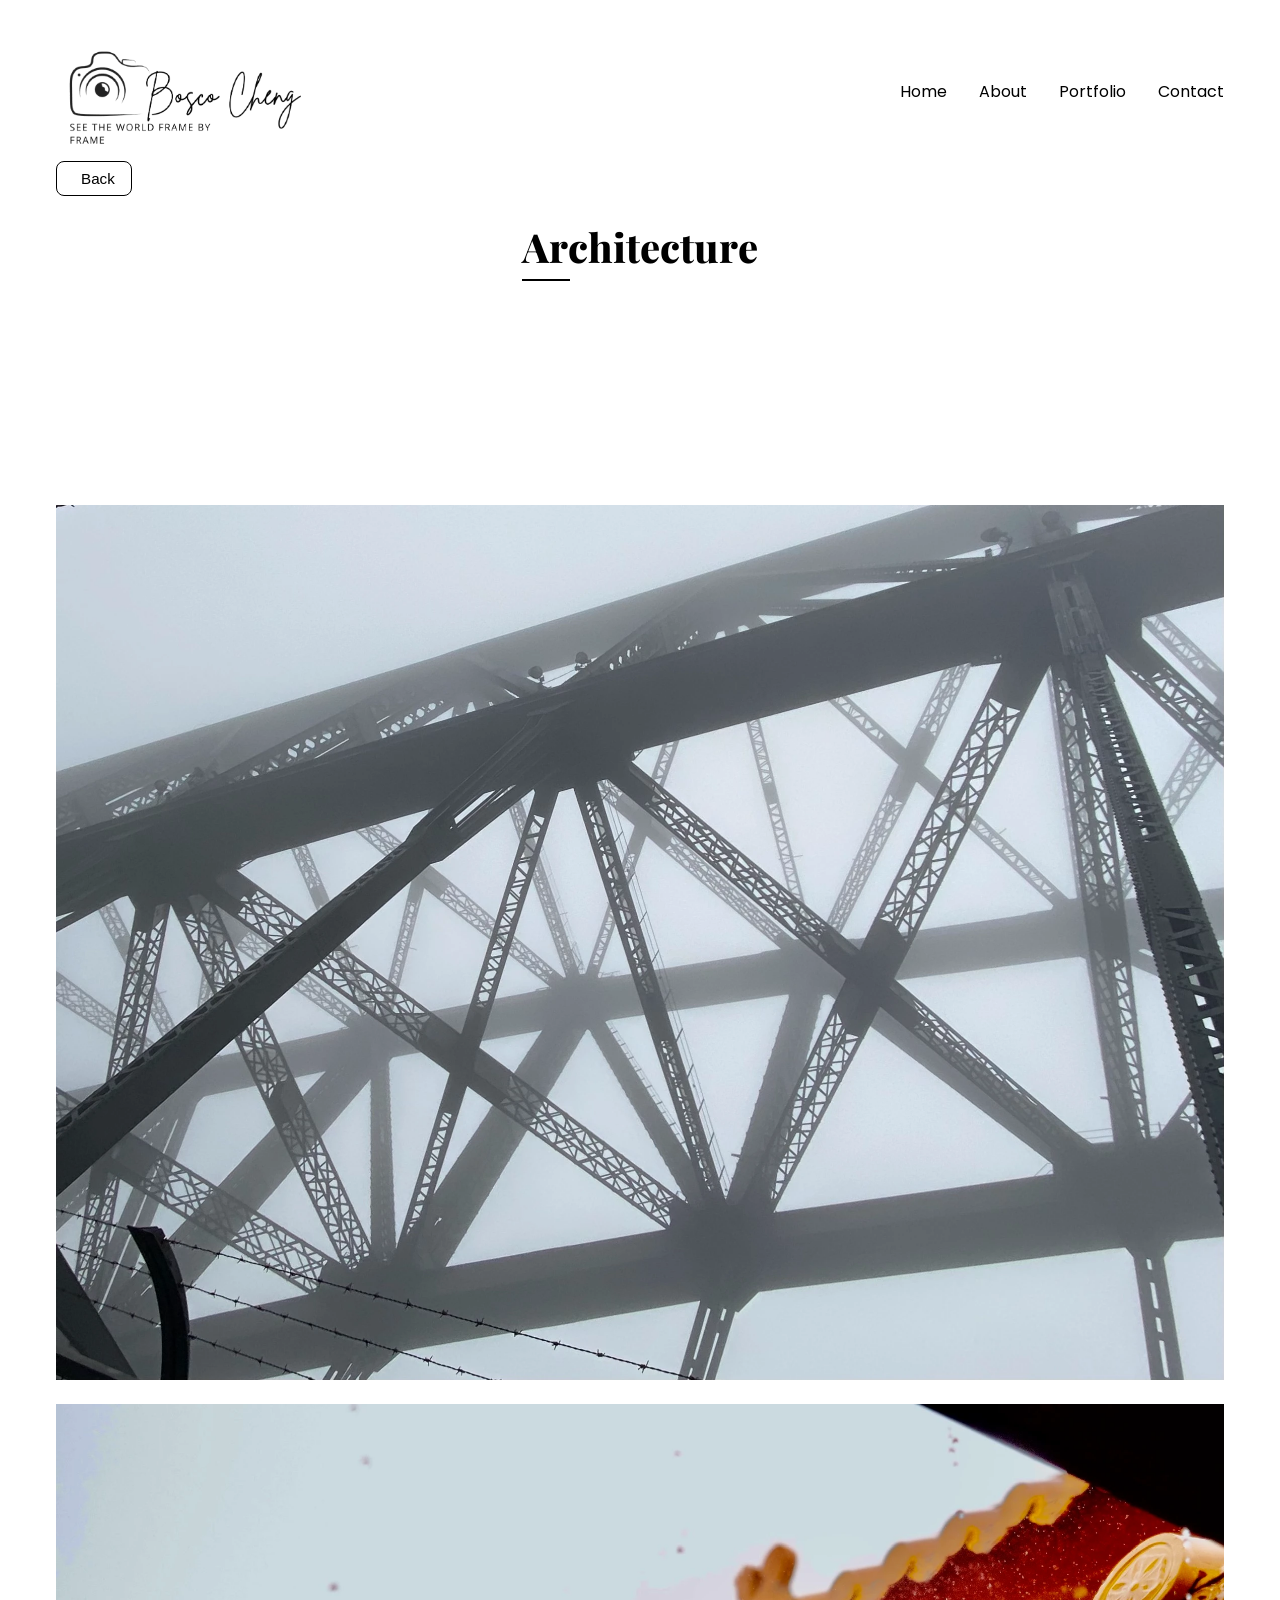
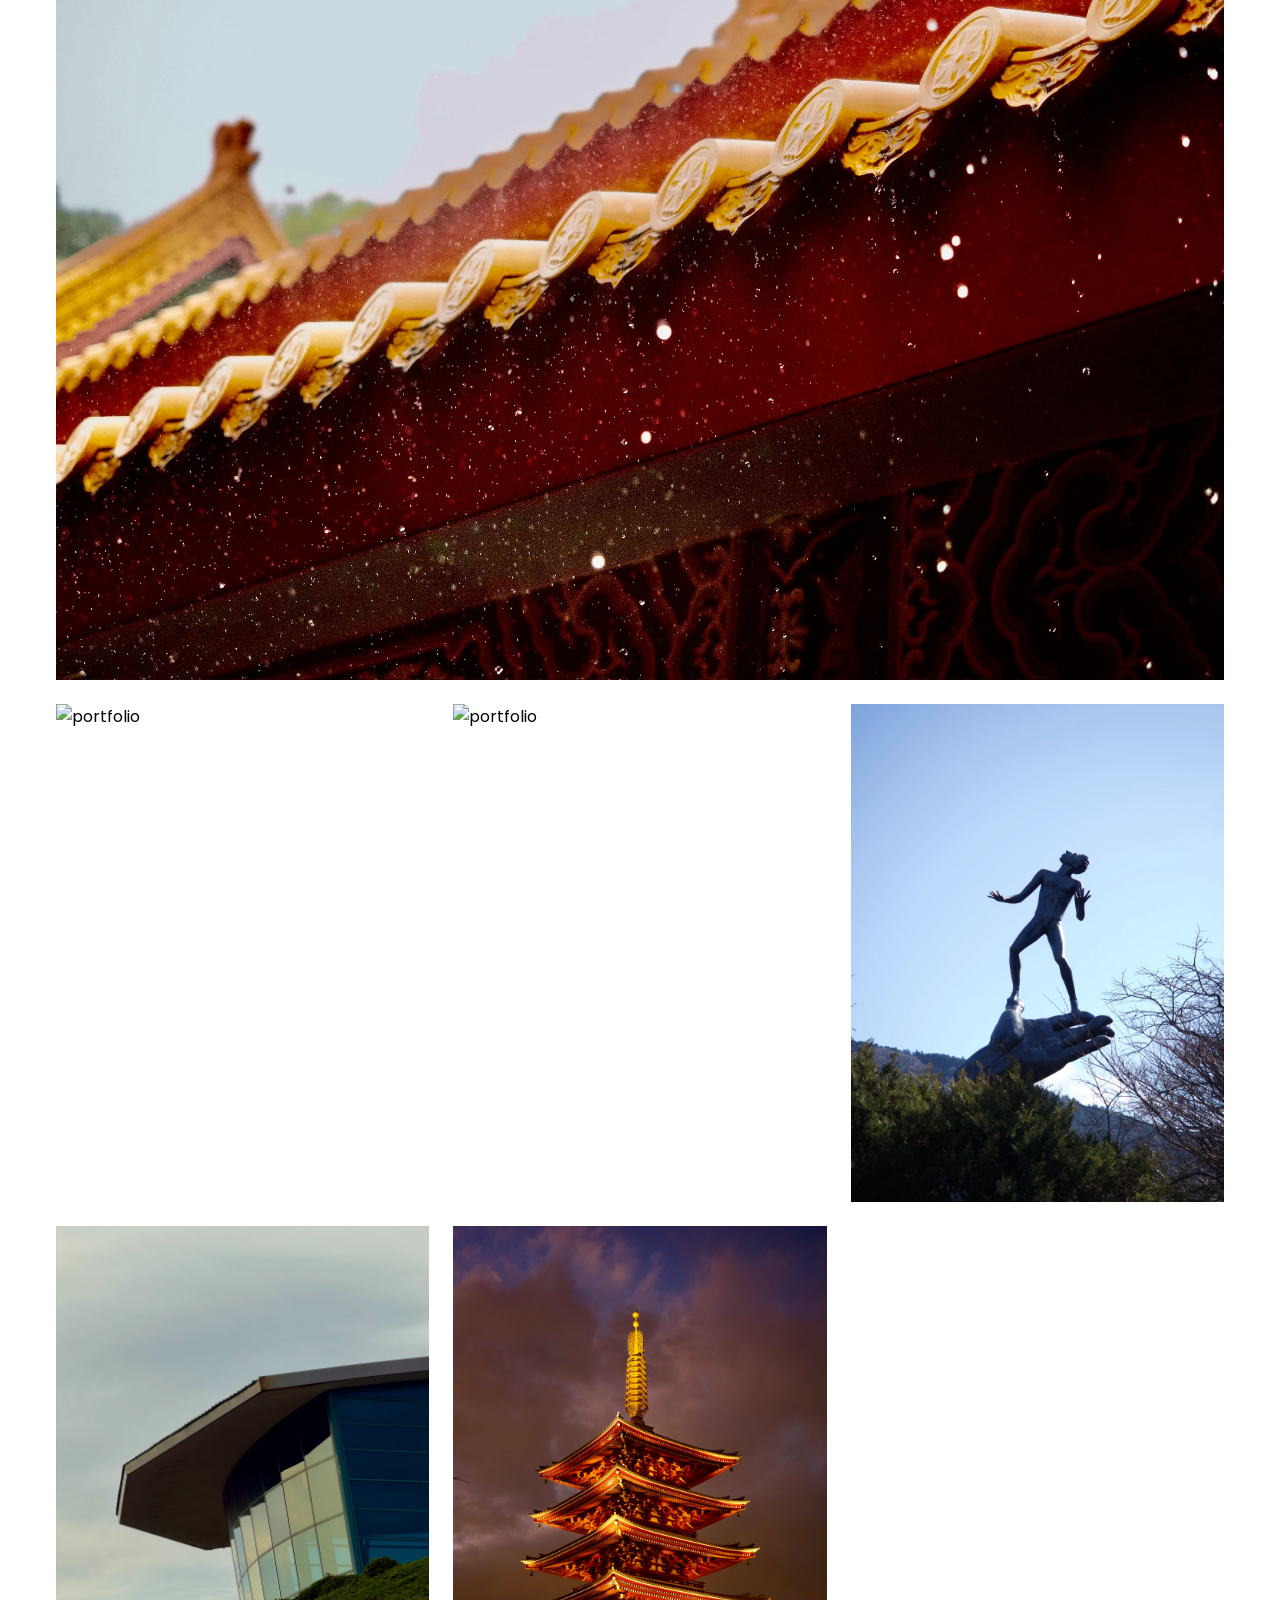
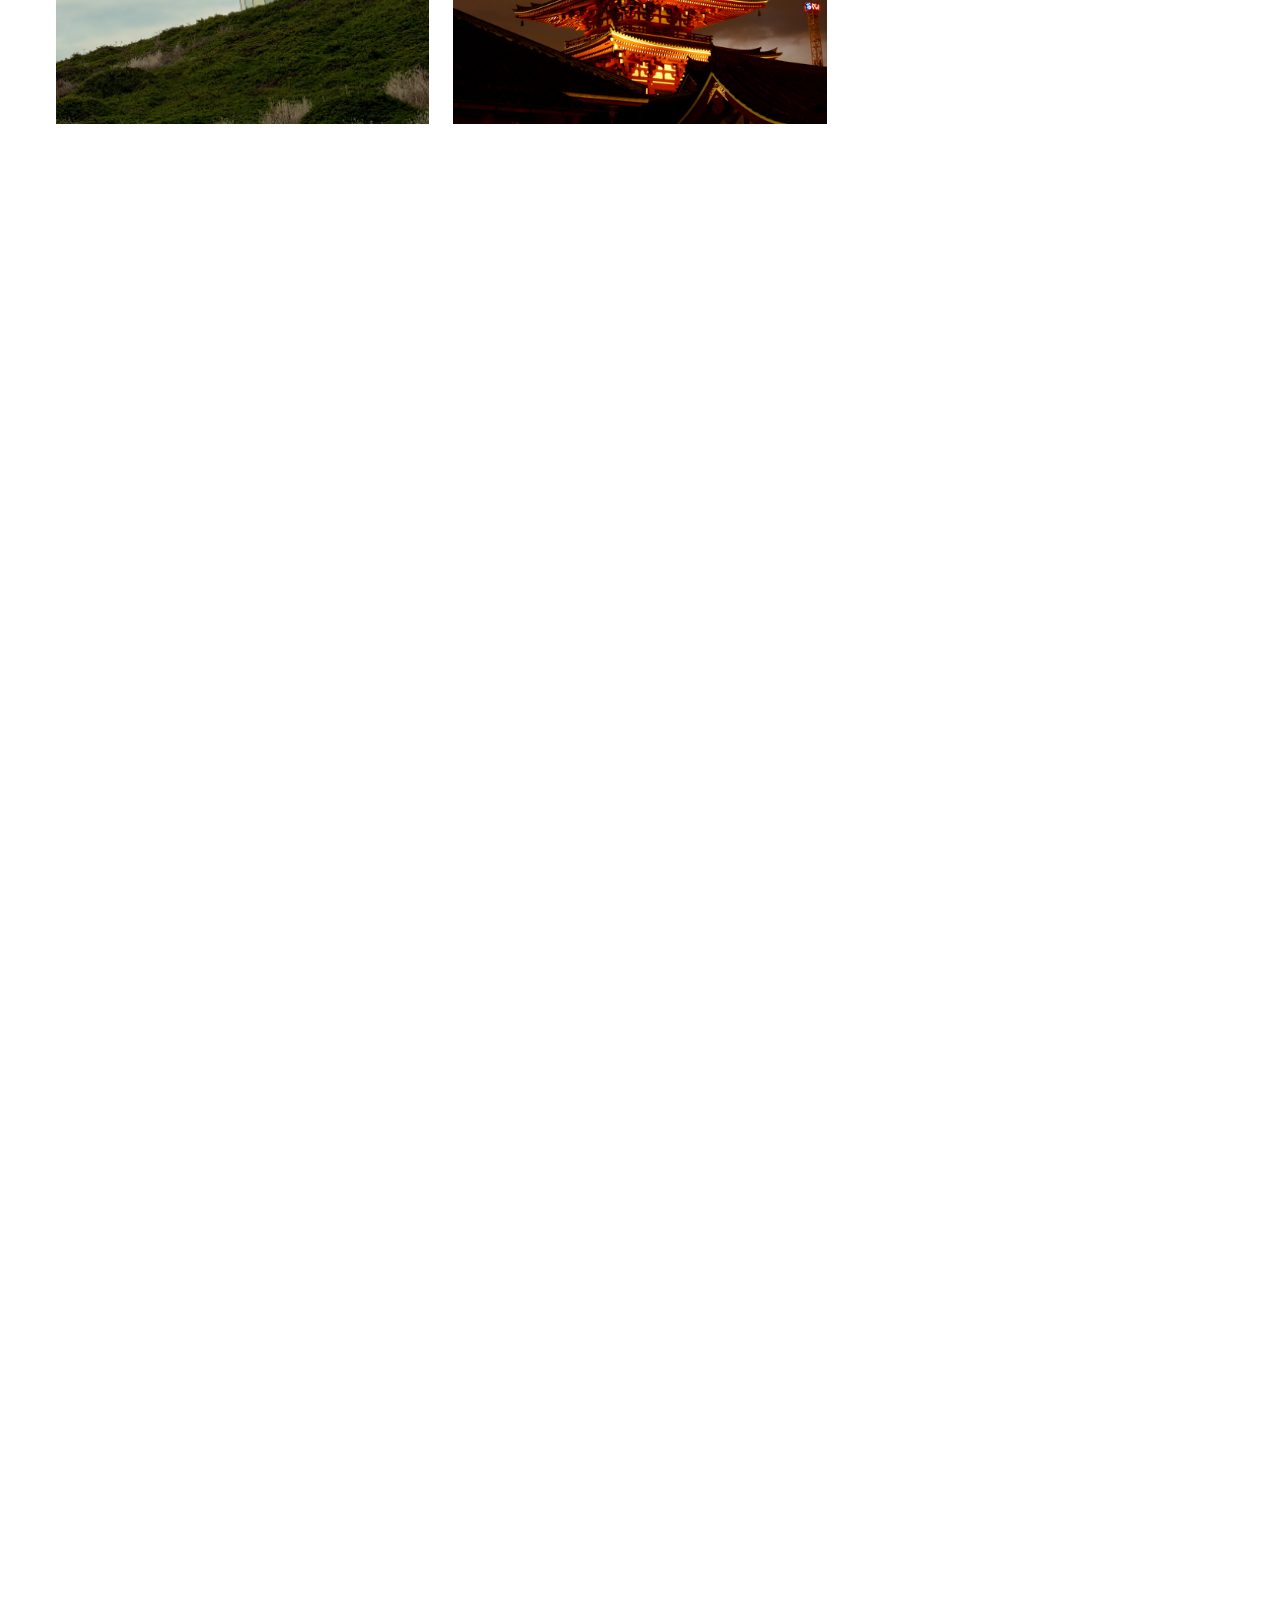
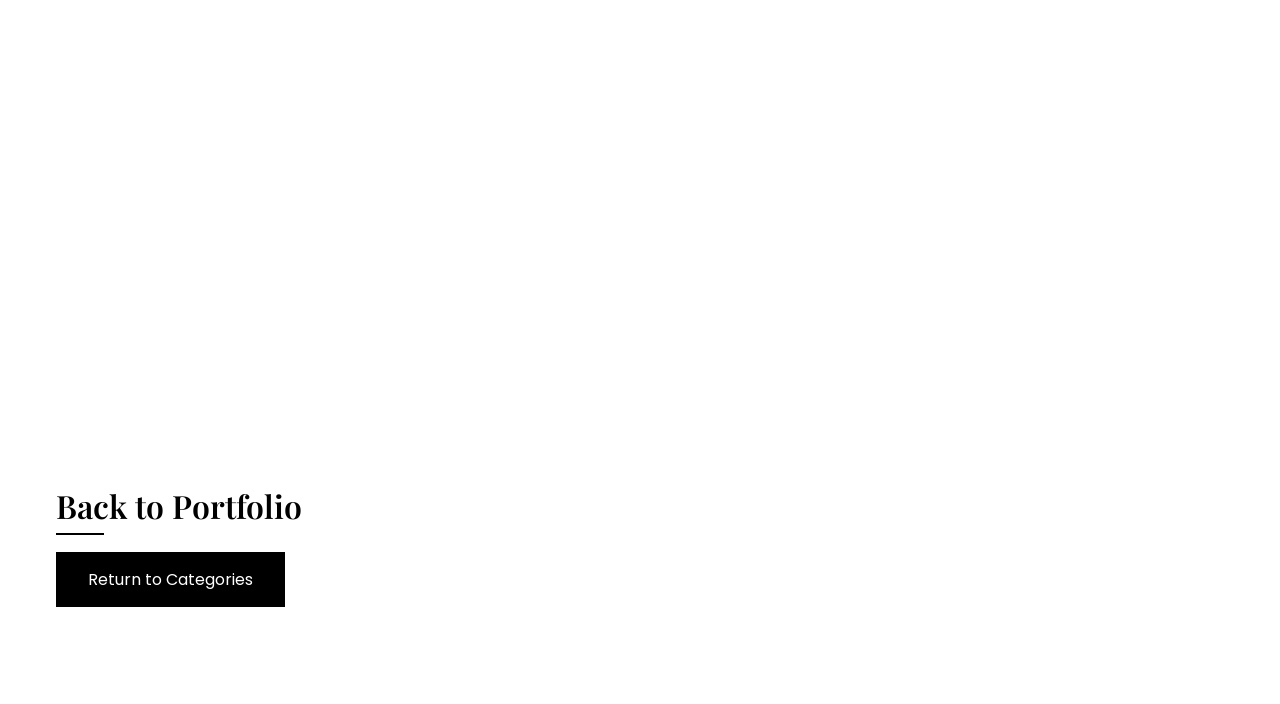
==== mobile_architecture.html @ 71e0ba76 "refactor: rename mobile category files with mobile_ prefix" ====
<!DOCTYPE html>
<html lang="en">
  <head>
    <meta charset="UTF-8" />
    <meta name="viewport" content="width=device-width, initial-scale=1.0" />
    <link
      href="https://cdn.jsdelivr.net/npm/remixicon@4.5.0/fonts/remixicon.css"
      rel="stylesheet"
    />
    <link rel="stylesheet" href="style.css?v=3" />
    <title>Architecture - Bosco Cheng's Photography Portfolio</title>
  </head>
  <body class="portfolio-page">
    <nav>
      <div class="nav__header">
        <div class="nav__logo">
          <a href="index.html">
            <img src="assests/logo and profile /logo_transparent.png" alt="logo" />
          </a>
        </div>
        <div class="nav__menu__btn" id="menu-btn">
          <i class="ri-menu-3-line"></i>
        </div>
      </div>
      <ul class="nav__links" id="nav-links">
        <li><a href="index.html#Home">Home</a></li>
        <li><a href="index.html#About">About</a></li>
        <li><a href="portfolio.html">Portfolio</a></li>
        <li><a href="index.html#Contact">Contact</a></li>
      </ul>
    </nav>

    <header id="Category" class="section__container">
      <button class="back-btn" onclick="window.history.back()">
        <i class="ri-arrow-left-line"></i> Back
      </button>
      <h2 class="section__header">Architecture</h2>
    </header>

    <section class="section__container" id="Architecture">
      <div class="portfolio__grid">
        <div class="full-row">
          <img src="assests/architecture/WebP/IMG_3221.webp" alt="portfolio" />
        </div>
         <div class="full-row">
          <img src="assests/architecture/WebP/P3290054 2.webp" alt="portfolio" />
        </div>
        <div>
          <img src="assests/architecture/WebP/IMG_2144 2.webp" alt="portfolio" />
          <img src="assests/architecture/WebP/IMG_8691.webp" alt="portfolio" />
        </div>
        <div>
          <img src="assests/architecture/WebP/P1150416.webp" alt="portfolio" />
          <img src="assests/architecture/WebP/P2100645.webp" alt="portfolio" />
        </div>
        <div>
          <img src="assests/architecture/WebP/P2120064.webp" alt="portfolio" />
          <img src="assests/architecture/WebP/IMG_5335.webp" alt="portfolio" />
        </div>
        <div class="full-row">
          <img src="assests/architecture/WebP/P2100624.webp" alt="portfolio" />
        </div>
        <div class="full-row">
          <img src="assests/architecture/WebP/P1150412.webp" alt="portfolio" />
        </div>
      </div>
    </section>

    <footer>
      <div class="section__container footer__container">
        <div class="footer__col">
          <h4 class="section__header">Back to Portfolio</h4>
          <a class="btn" href="portfolio.html">Return to Categories</a>
        </div>
      </div>
      <div class="footer__bar"></div>
    </footer>

    <script src="portfolio.js?v=7"></script>
  </body>
</html>
---- style.css ----
@import url("https://fonts.googleapis.com/css2?family=Playfair+Display:ital,wght@0,400..900;1,400..900&family=Poppins:ital,wght@0,100;0,200;0,300;0,400;0,500;0,600;0,700;0,800;0,900;1,100;1,200;1,300;1,400;1,500;1,600;1,700;1,800;1,900&display=swap");

:root {
  --text-dark: #000000;
  --text-light: #f4f4ee;
  --extra-light: #fff0db;
  --white: #ffffff;
  --max-width: 1200px;
  --header-font: "Playfair Display", serif;
}

* {
  padding: 0;
  margin: 0;
  box-sizing: border-box;
}

.section__container {
  max-width: var(--max-width);
  margin: auto;
  padding: 5rem 1rem;
}

.section__header {
  position: relative;
  isolation: isolate;
  width: fit-content;
  margin-inline: auto;
  padding-bottom: 0.5rem;
  font-size: 2.5rem;
  font-weight: 800;
  font-family: var(--header-font);
  color: #000000;
  text-align: center;
}

.section__header::before {
  position: absolute;
  content: "";
  bottom: 0;
  left: 0;
  height: 2px;
  width: 3rem;
  background-color: #000000;
}

.btn {
  padding: 1rem 2rem;
  outline: none;
  border: none;
  color: #ffffff;
  background-color: #000000;
  transition: 0.3s;
  cursor: pointer;
}

.btn:hover {
  background-color: #0e88cf;
}

img {
  display: block;
  max-width: 100%;
  height: auto;
}

.protective-note {
  margin-bottom: 1.5rem;
  font-size: 0.95rem;
  color: #666;
  text-align: center;
}

a {
  text-decoration: none;
  transition: 0.3s;
}

ul {
  list-style: none;
}

html,
body {
  scroll-behavior: smooth;
}

body {
  font-family: "Poppins", sans-serif;
  overflow-x: hidden;
}

.portfolio-page.portfolio-loading {
  overflow: hidden;
}

.page-loader {
  --load-progress: 0%;
  position: fixed;
  inset: 0;
  display: flex;
  align-items: center;
  justify-content: center;
  background: #f8f4ec;
  color: #111111;
  z-index: 9999;
  transition: opacity 0.2s ease, visibility 0s linear 0.2s;
}

.page-loader--finishing {
  opacity: 0;
  visibility: hidden;
  pointer-events: none;
}

.page-loader--hidden {
  opacity: 0;
  visibility: hidden;
  pointer-events: none;
}

.page-loader__content {
  width: min(420px, 90vw);
  display: flex;
  flex-direction: column;
  align-items: center;
  gap: 0.9rem;
  padding: 1.5rem;
  border-radius: 1rem;
  background: rgba(255, 255, 255, 0.76);
  border: 1px solid rgba(0, 0, 0, 0.08);
  box-shadow: 0 10px 28px rgba(0, 0, 0, 0.08);
  backdrop-filter: blur(4px);
}

.page-loader--finishing .page-loader__content {
  opacity: 0.85;
  transform: scale(0.985);
  transition: opacity 0.18s ease, transform 0.18s ease;
}

.page-loader__content p {
  margin: 0;
  font-family: var(--header-font);
  font-size: 1rem;
  letter-spacing: 0.04em;
  color: #111111;
}

.loader-progress {
  width: 100%;
  height: 0.35rem;
  border-radius: 999px;
  background: #e6e0d5;
  border: 1px solid rgba(0, 0, 0, 0.06);
  overflow: hidden;
}

.loader-progress__bar {
  width: 0;
  height: 100%;
  border-radius: inherit;
  background: #111111;
  transition: width 0.2s ease;
}

.loader-progress__text {
  font-size: 0.82rem;
  font-weight: 600;
  letter-spacing: 0.06em;
  color: #444444;
}

@media (max-width: 768px) {
  .page-loader__content {
    width: min(92vw, 420px);
    text-align: center;
    padding-inline: 0.5rem;
  }

  .loader-progress {
    width: 100%;
  }
}

.spinner {
  width: 34px;
  height: 34px;
  border: 2px solid rgba(0, 0, 0, 0.14);
  border-top-color: #111111;
  border-radius: 50%;
  animation: spin 0.9s linear infinite;
}

@keyframes spin {
  to {
    transform: rotate(360deg);
  }
}

.portfolio-page {
  padding-top: 5rem;
}

nav {
  position: fixed;
  top: 0;
  left: 0;
  width: 100%;
  z-index: 9;
}

/* mobile dropdown nav links */
nav .nav__links a,
nav .nav__links a:visited {
  color: #000000;
}


/* fullscreen desktop nav links */
@media (width > 768px) {
  nav .nav__links a,
  nav .nav__links a:visited {
    color: #ffffff;
  }
}

.portfolio-page nav .nav__links a,
.portfolio-page nav .nav__menu__btn {
  color: #000000;
}

.portfolio-page nav .nav__links a:hover {
  color: #030303;
}

.portfolio-links {
  display: flex;
  flex-wrap: wrap;
  justify-content: center;
  gap: 0.9rem;
  margin-top: 0;
  backdrop-filter: blur(12px);
}

.portfolio-links a,
.portfolio-links .portfolio-link-btn {
  padding: 0.85rem 1.35rem;
  border-radius: 999px;
  color: #111111;
  background: #ffffff;
  border: 1px solid rgba(0, 0, 0, 0.08);
  font-weight: 600;
  letter-spacing: 0.02em;
  transition: transform 0.25s ease, background 0.25s ease, color 0.25s ease;
}

.portfolio-links .portfolio-link-btn {
  cursor: pointer;
  font: inherit;
}

.portfolio-links a:hover,
.portfolio-links .portfolio-link-btn:hover {
  background: #000000;
  color: #ffffff;
  transform: translateY(-1px);
}

header#Portfolio {
  display: flex;
  flex-direction: column;
  align-items: center;
  justify-content: center;
  gap: 1.2rem;
  min-height: auto;
  padding-bottom: 2rem;
}

#Street.section__container {
  padding-top: 2rem;
}

.portfolio-intro-text {
  margin: 0 auto;
}

.portfolio-links a:focus-visible,
.portfolio-links .portfolio-link-btn:focus-visible {
  outline: 2px solid #000000;
  outline-offset: 3px;
}

.quick-links-wrapper {
  position: fixed;
  right: 0.75rem;
  bottom: 1.25rem;
  z-index: 1200;
  display: flex;
  flex-direction: column;
  align-items: flex-end;
  gap: 0.75rem;
}

.quick-links-toggle {
  display: inline-flex;
  align-items: center;
  justify-content: center;
  gap: 0.5rem;
  padding: 0.85rem 1rem;
  border: none;
  border-radius: 999px;
  background: #000000;
  color: #ffffff;
  font-weight: 700;
  cursor: pointer;
  box-shadow: 0 16px 30px rgba(0, 0, 0, 0.15);
  transition: background 0.2s ease, transform 0.2s ease;
  text-decoration: none;
  touch-action: manipulation;
}

.quick-links-icon {
  display: inline-flex;
  align-items: center;
  justify-content: center;
}

.quick-links-toggle:hover {
  background: rgba(0, 0, 0, 0.9);
  transform: translateY(-1px);
}

.mobile-button {
  display: none;
  width: 3.2rem;
  height: 3.2rem;
  padding: 0;
  border-radius: 50%;
  overflow: hidden;
  background: transparent;
}

.mobile-button img {
  width: 100%;
  height: 100%;
  object-fit: cover;
  display: block;
}

@media (max-width: 768px) {
  .desktop-button {
    display: none;
  }

  .mobile-button {
    display: inline-flex;
  }

  .quick-links-panel {
    box-shadow: 0 10px 24px rgba(0, 0, 0, 0.12);
  }
}

.quick-links-toggle:hover {
  background: rgba(0, 0, 0, 0.9);
  transform: translateY(-1px);
}

.quick-links-icon {
  display: inline-block;
  transition: transform 0.2s ease;
}

.quick-links-toggle.open .quick-links-icon {
  transform: rotate(45deg);
}

.quick-links-panel {
  width: min(260px, calc(100vw - 2.5rem));
  display: none;
  flex-direction: column;
  gap: 0.5rem;
  padding: 1rem;
  border-radius: 1.5rem;
  background: rgba(255, 255, 255, 0.98);
  border: 1px solid rgba(0, 0, 0, 0.08);
  box-shadow: 0 24px 60px rgba(0, 0, 0, 0.14);
  transform: translateZ(0);
  will-change: transform, opacity;
}

.quick-links-panel.open {
  display: flex;
}

.quick-links-panel a,
.quick-links-panel .quick-links-item {
  display: block;
  padding: 0.85rem 1rem;
  border-radius: 999px;
  background: #ffffff;
  border: 1px solid rgba(0, 0, 0, 0.08);
  color: #111111;
  font-weight: 600;
  transition: background 0.2s ease, color 0.2s ease;
}

.quick-links-panel .quick-links-item {
  width: 100%;
  text-align: left;
  cursor: pointer;
  font: inherit;
  touch-action: manipulation;
}

.quick-links-panel a:hover,
.quick-links-panel .quick-links-item:hover {
  background: #111111;
  color: #ffffff;
}


.nav__header {
  padding: 1rem;
  width: 100%;
  display: flex;
  align-items: center;
  justify-content: space-between; 
  background-color: var(--extra-light);
}


.nav__logo img {
  max-width: none;
  width: 250px !important;
  height: auto;
  display: block;
  opacity: 1;
}

.nav__logo {
  display: flex;
  align-items: center;
}

.nav__menu__btn {
  font-size: 1.5rem;
  color: #020202;
  cursor: pointer;
}

.nav__links {
  position: absolute;
  bottom: 0;
  left: 0;
  width: 100%;
  display: flex;
  align-items: center;
  justify-content: center;
  flex-direction: column;
  gap: 2rem;
  padding: 2rem;
  background-color: var(--extra-light);
  transition: transform 0.5s;
  z-index: -1;
}

.nav__links.open {
  transform: translateY(100%);
}

.portfolio-intro {
  text-align: center;
  max-width: 700px;
  margin: 0 auto 2rem;
  color: #000000;
  font-size: 1.05rem;
  line-height: 1.8rem;
}

.header__container {
  display: grid;
  padding-block: 0;
  overflow: hidden;
}

.header__content {
  padding-block: 0 5rem;
}

.header__content h1 {
  font-size: 3.5rem;
  font-weight: 800;
  font-family: var(--header-font);
  color: var(--text-dark);
  text-align: center;
}

.header__content h2 {
  margin-bottom: 2rem;
  font-size: 2rem;
  font-weight: 600;
  font-family: var(--header-font);
  color: var(--text-dark);
  text-align: center;
}

.header__btn {
  text-align: center;
}

.about__container {
  display: grid;
  gap: 2rem;
  overflow: hidden;
}

.about__image img {
  max-width: 500px;
  margin-inline: auto;
}

.about__content .section__header {
  margin-bottom: 4rem;
}

.about__content p {
  margin-bottom: 2rem;
  color: var(--text-dark);
  line-height: 1.75rem;
  text-align: justify;
}

.about__btn {
  margin-top: 4rem;
  text-align: center;
}

.portfolio__grid {
  margin-top: 4rem;
  display: grid;
  grid-template-columns: repeat(3, minmax(0, 1fr));
  gap: 1rem;
  align-items: stretch;
}

.portfolio__grid > div {
  display: flex;
  flex-direction: column;
  justify-content: space-between;
  gap: 1rem;
  min-height: 100%;
}

.portfolio__grid > div.full-row {
  grid-column: 1 / -1;
}

.portfolio__grid img {
  width: 100%;
  height: auto;
  object-fit: contain;
  display: block;
}

.landscape-grid {
  grid-template-columns: repeat(2, minmax(0, 1fr));
}

.landscape-grid > div {
  display: grid;
  grid-template-columns: repeat(2, minmax(0, 1fr));
  gap: 1rem;
  align-items: stretch;
}

.landscape-grid > div.full-row > img {
  grid-column: 1 / -1;
}

.landscape-grid img {
  aspect-ratio: 4 / 3;
  object-fit: cover;
}

.portfolio__grid > .landscape-row {
  display: grid;
  grid-template-columns: repeat(2, minmax(0, 1fr));
  gap: 1rem;
  align-items: stretch;
  grid-column: 1 / -1;
}

.portfolio__grid > .landscape-row img {
  width: 100%;
  height: auto;
  aspect-ratio: auto;
  object-fit: contain;
}

@media (max-width: 767px) {
  .landscape-row {
    grid-template-columns: 1fr;
  }
}

.blog__container .section__header {
  margin-bottom: 4rem;
}

.blog__grid {
  margin-bottom: 4rem;
  display: grid;
  gap: 3rem 2rem;
}

.blog__card h5 {
  margin-bottom: 0.5rem;
  font-size: 1rem;
  font-weight: 500;
  color: var(--text-light);
}

.blog__card h4 {
  margin-bottom: 1rem;
  font-size: 1.5rem;
  color: var(--text-dark);
  font-family: var(--header-font);
}

.blog__card p {
  line-height: 1.75rem;
  color: var(--text-light);
}

.blog__btn {
  text-align: center;
}

.contact {
  background-color: var(--extra-light);
}

.contact__container {
  padding-block: 0;
  display: grid;
  gap: 2rem;
}

.contact__content {
  padding-block: 5rem;
}

.contact__content .section__header {
  margin-bottom: 2rem;
}

.contact__content p {
  margin-bottom: 2rem;
  line-height: 1.75rem;
  color: var(--text-dark);
  text-align: center;
}

.contact__content input {
  width: 100%;
  padding: 1rem;
  margin-bottom: 1rem;
  outline: none;
  border: none;
  border-bottom: 1px solid var(--text-dark);
  font-size: 1rem;
  color: var(--text-dark);
  background-color: transparent;
}

.contact__content .btn {
  margin-top: 2rem;
}

.contact__image {
  display: none;
}

.footer__container {
  display: grid;
  gap: 4rem;
}

.footer__col .section__header {
  margin-inline-start: unset;
  margin-bottom: 2rem;
  font-size: 2rem;
  font-weight: 600;
}

.footer__col p {
  line-height: 1.75rem;
  color: var(--text-dark);
}

.footer__socials {
  display: flex;
  align-items: center;
  flex-wrap: wrap;
}

.footer__socials a {
  padding: 5px 9px;
  font-size: 1.25rem;
  color: var(--text-dark);
  border-radius: 100%;
}

.footer__socials a:hover {
  background-color: var(--text-dark);
}

.footer__bar {
  padding: 1rem;
  color: var(--text-dark);
  text-align: center;
}

@media (max-width: 767px) {
  .section__container {
    padding: 2.75rem 1rem;
  }

  .section__header {
    font-size: clamp(1.7rem, 5vw, 2.25rem);
  }

  .nav__header {
    padding: 0.85rem 1rem;
  }

  .nav__logo img {
    width: 170px !important;
  }

  .nav__links {
    gap: 1.25rem;
    padding: 1.25rem 1rem 1.75rem;
  }

  .portfolio-links {
    gap: 0.55rem;
  }

  .portfolio-links a {
    padding: 0.7rem 0.95rem;
    font-size: 0.95rem;
  }

  .header__container {
    gap: 1.25rem;
  }

  .header__content {
    padding-block: 1.75rem 2rem;
  }

  .header__content h1 {
    font-size: clamp(2rem, 8vw, 2.8rem);
    max-width: 100%;
    overflow-wrap: anywhere;
  }

  .header__content h2 {
    font-size: clamp(1.1rem, 4vw, 1.6rem);
    margin-bottom: 1.25rem;
    max-width: 100%;
    overflow-wrap: anywhere;
  }

  .about__content .section__header {
    margin-bottom: 1.75rem;
  }

  .about__content p {
    text-align: left;
    margin-bottom: 1.25rem;
    max-width: 100%;
    overflow-wrap: anywhere;
  }

  .about__image {
    display: flex;
    justify-content: center;
    align-items: center;
  }

  .about__image img {
    width: min(100%, 320px);
    max-width: 320px;
    height: auto;
    object-fit: cover;
  }

  .about__btn {
    margin-top: 1.5rem;
    width: auto;
  }

  .about__btn .btn {
    display: inline-block;
    width: auto;
    max-width: fit-content;
    text-align: center;
    padding: 0.9rem 1.25rem;
  }

  .portfolio__grid {
    grid-template-columns: 1fr;
    gap: 0.7rem;
    margin-top: 2rem;
  }

  .portfolio__grid > div {
    gap: 0.7rem;
    min-height: auto;
    align-items: flex-start;
  }

  .portfolio__grid > .landscape-row {
    grid-template-columns: 1fr;
  }

  .portfolio__grid img,
  .portfolio__grid > .landscape-row img {
    height: auto;
    aspect-ratio: auto;
    object-fit: contain;
  }

  .section__header {
    margin-bottom: 1.25rem;
    scroll-margin-top: 6rem;
  }

  .contact__content {
    padding-block: 2.5rem 3rem;
  }

  .contact__content p {
    text-align: left;
    max-width: 100%;
    overflow-wrap: anywhere;
  }

  .contact__content .btn {
    width: 100%;
  }

  .input__row {
    display: block;
  }

  .footer__container {
    gap: 2rem;
  }

  .footer__col .section__header {
    font-size: 1.6rem;
  }

  .quick-links-wrapper {
    right: 0.7rem;
    bottom: 0.8rem;
    max-width: calc(100vw - 1.4rem);
  }

  .quick-links-toggle {
    max-width: 100%;
    white-space: nowrap;
  }
}

@media (orientation: landscape) and (max-height: 700px) {
  .section__container {
    padding: 2rem 1rem;
  }

  .header__content {
    padding-block: 1rem 1.5rem;
  }

  .header__content h1 {
    font-size: clamp(1.8rem, 4vw, 2.3rem);
  }

  .header__content h2 {
    font-size: clamp(1rem, 2.8vw, 1.3rem);
    margin-bottom: 0.9rem;
  }

  .portfolio__grid {
    grid-template-columns: repeat(2, 1fr);
  }
}

@media (width > 540px) {
  .header__content h1 {
    font-size: 4.75rem;
  }

  .input__row {
    display: flex;
    gap: 2rem;
  }

  .footer__container {
    grid-template-columns: repeat(2, 1fr);
  }
}

@media (width > 768px) {
  nav {
    position: absolute;
    padding: 2rem 1rem;
    max-width: var(--max-width);
    top: 0;
    left: 50%;
    transform: translateX(-50%);
    display: flex;
    align-items: center;
    justify-content: space-between;
    gap: 1rem;
  }

  .nav__header {
    flex: 1;
    padding: 0;
    background-color: transparent;
  }

  .nav__menu__btn {
    display: none;
  }

  .nav__links {
    position: static;
    padding: 0;
    width: fit-content;
    flex-direction: row;
    background-color: transparent;
    transform: none !important;
  }

  .nav__links a,
  .nav__links a:visited {
    color: #fffefe;
  }

  .nav__links a:hover {
    color: var(--text-light);
    text-decoration: underline;
  }

  .header__container {
    grid-template-columns: repeat(2, 1fr);
    align-items: center;
    isolation: isolate;
  }

  .header__image {
    grid-area: 1/2/2/3;
    position: relative;
    height: 100%;
  }

  .header__image img {
    position: absolute;
    top: 0;
    right: 0;
    width: unset;
    height: 100%;
    z-index: -1;
  }

  .header__content {
    padding-block: 10rem;
  }

  .header__content :is(h1, h2, .header__btn) {
    text-align: left;
  }

  .header__content h1 {
    font-size: 5rem;
  }

  .about__container {
    grid-template-columns: repeat(2, 1fr);
    align-items: center;
  }

  .about__content {
    max-width: 450px;
    margin-inline: auto;
  }

  .about__content .section__header {
    margin-inline-start: unset;
  }

  .about__content p {
    text-align: justify;
  }

  .about__content .about__btn {
    text-align: left;
  }

  .portfolio__grid {
    grid-template-columns: repeat(3, 1fr);
  }

  .blog__grid {
    grid-template-columns: repeat(2, 1fr);
  }

  .blog__btn {
    text-align: left;
  }

  .contact__container {
    grid-template-columns: repeat(2, 1fr);
  }

  .contact__content .section__header {
    margin-inline-start: unset;
  }

  .contact__content p {
    text-align: left;
  }

  .contact__image {
    display: flex;
    position: relative;
    isolation: isolate;
  }

  .contact__image img {
    position: absolute;
    bottom: 0;
    left: 50%;
    transform: translateX(-50%);
    max-width: 550px;
  }
  .footer__container {
    grid-template-columns: repeat(3, 1fr);
  }
}
@media (width > 1024px) {
  .header__content {
    padding-block: 15rem 12rem;
  }

  .portfolio__grid,
  .portfolio__grid > div {
    gap: 1.5rem;
  }
}
/* Mobile Portfolio Menu */
.mobile-portfolio-menu {
  display: none;
}

.desktop-portfolio {
  display: block;
}

.back-btn {
  display: inline-flex;
  align-items: center;
  gap: 0.5rem;
  padding: 0.5rem 1rem;
  background: none;
  border: 1px solid var(--text-dark);
  border-radius: 0.5rem;
  color: var(--text-dark);
  cursor: pointer;
  font-size: 0.95rem;
  margin-bottom: 1.5rem;
  transition: all 0.3s ease;
}

.back-btn:hover {
  background: var(--text-dark);
  color: var(--bg-light);
}

@media (width <= 768px) {
  .mobile-portfolio-menu {
    display: block;
  }

  .desktop-portfolio {
    display: none;
  }

  .mobile-category-links {
    display: flex;
    flex-direction: column;
    gap: 1rem;
  }

  .mobile-category-links .portfolio-link-btn {
    display: block;
    text-decoration: none;
    padding: 1rem;
    border: 1px solid var(--text-dark);
    border-radius: 0.5rem;
    text-align: center;
    transition: all 0.3s ease;
    background: var(--bg-light);
    color: var(--text-dark);
  }

  .mobile-category-links .portfolio-link-btn:hover {
    background: var(--text-dark);
    color: var(--bg-light);
  }
}
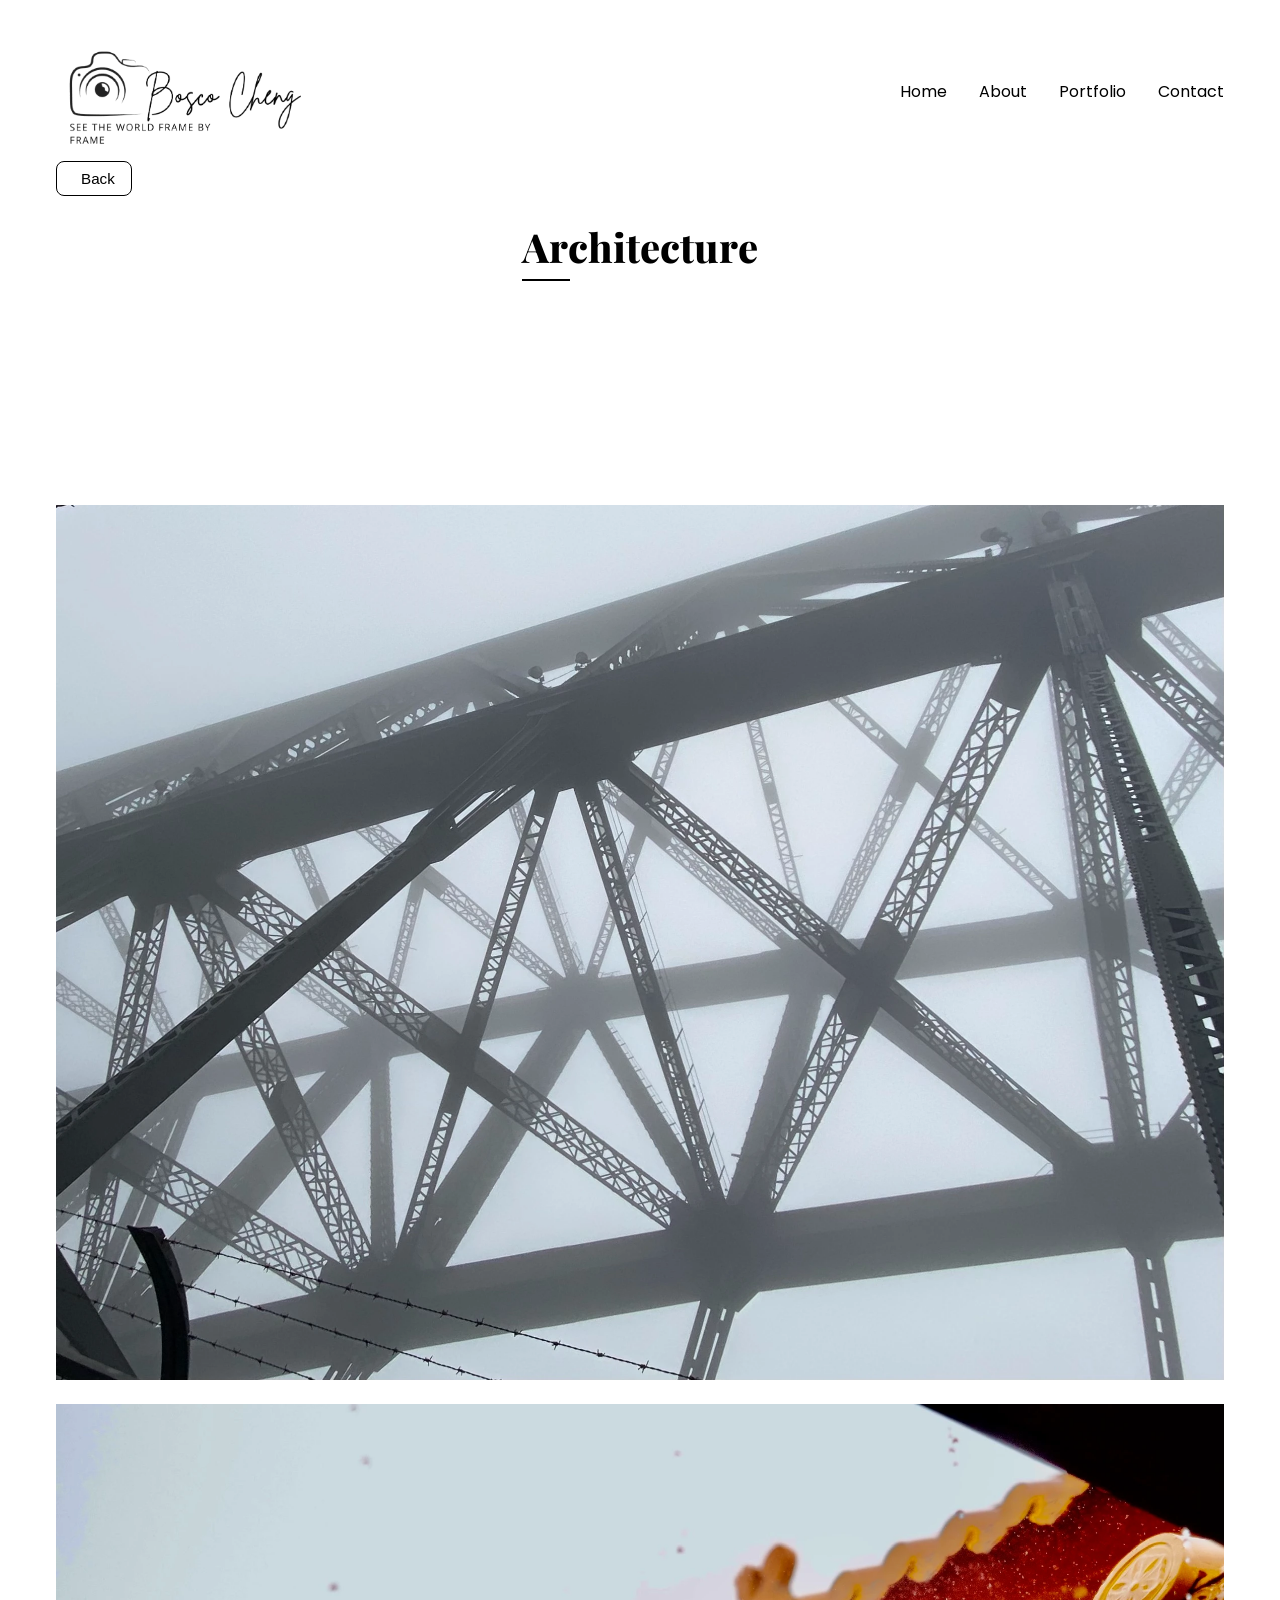
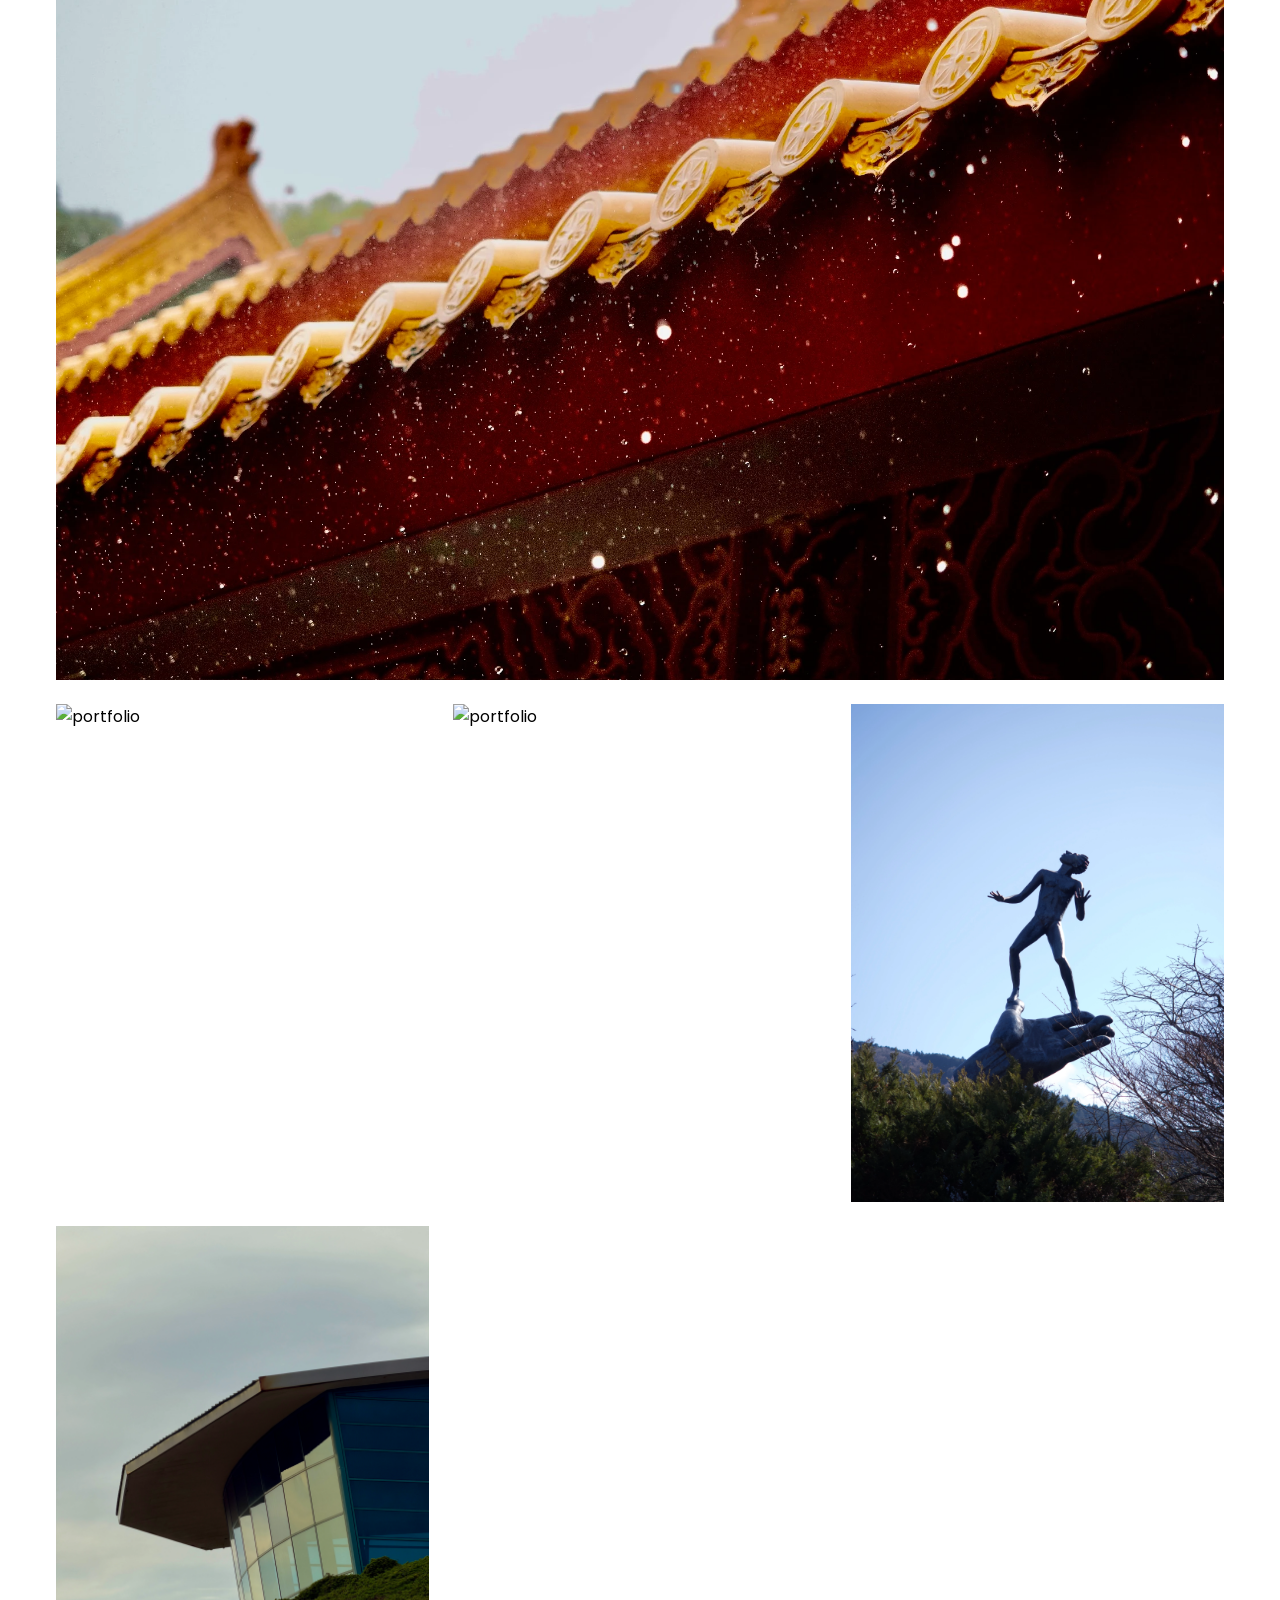
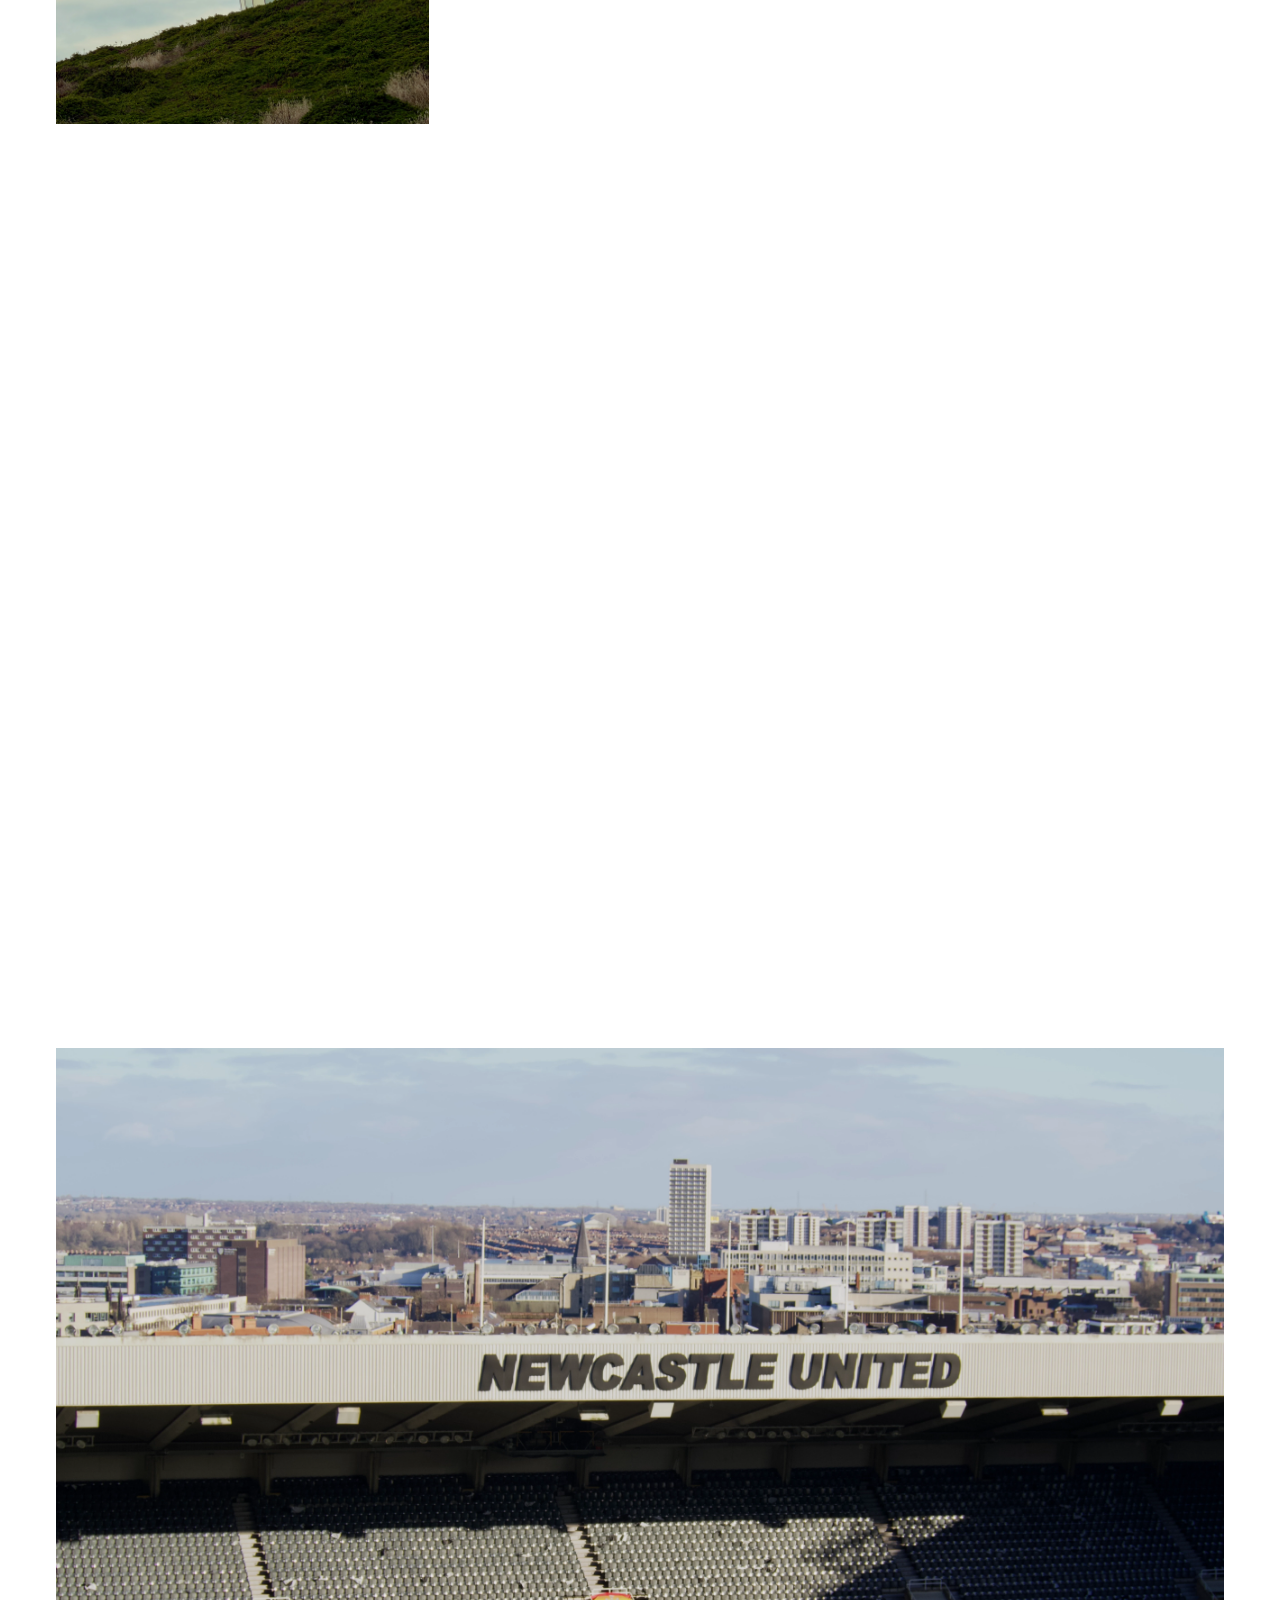
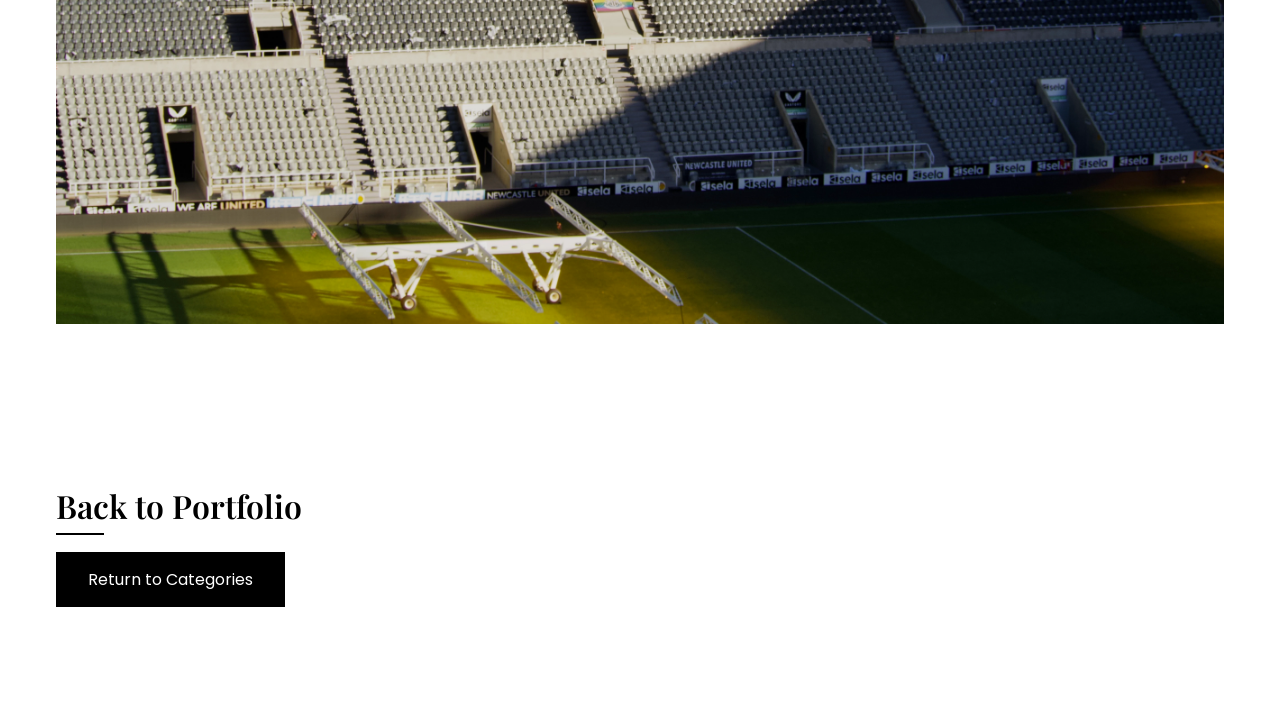
==== commit 368de2e7: "cache-bust style.css to force browser refresh" ====
--- a/mobile_architecture.html
+++ b/mobile_architecture.html
@@ -7,7 +7,7 @@
       href="https://cdn.jsdelivr.net/npm/remixicon@4.5.0/fonts/remixicon.css"
       rel="stylesheet"
     />
-    <link rel="stylesheet" href="style.css?v=3" />
+    <link rel="stylesheet" href="style.css?v=4" />
     <title>Architecture - Bosco Cheng's Photography Portfolio</title>
   </head>
   <body class="portfolio-page">
--- a/style.css
+++ b/style.css
@@ -398,12 +398,12 @@
 .quick-links-panel .quick-links-item {
   display: block;
   padding: 0.85rem 1rem;
-  border-radius: 999px;
-  background: #ffffff;
-  border: 1px solid rgba(0, 0, 0, 0.08);
+  background: transparent;
+  border: none;
+  border-bottom: 2px solid transparent;
   color: #111111;
   font-weight: 600;
-  transition: background 0.2s ease, color 0.2s ease;
+  transition: border-color 0.2s ease;
 }
 
 .quick-links-panel .quick-links-item {
@@ -416,8 +416,7 @@
 
 .quick-links-panel a:hover,
 .quick-links-panel .quick-links-item:hover {
-  background: #111111;
-  color: #ffffff;
+  border-bottom-color: #111111;
 }
 
 
@@ -1103,26 +1102,95 @@
     display: none;
   }
 
-  .mobile-category-links {
-    display: flex;
-    flex-direction: column;
-    gap: 1rem;
-  }
-
-  .mobile-category-links .portfolio-link-btn {
+
+}
+
+.mobile-category-grid {
+  display: grid;
+  grid-template-columns: repeat(2, 1fr);
+  gap: 1.5rem;
+  margin-top: 2rem;
+}
+
+.category-card {
+  position: relative;
+  overflow: hidden;
+  border-radius: 0.5rem;
+  aspect-ratio: 1;
+  text-decoration: none;
+  display: block;
+  border-bottom: 3px solid transparent;
+  transition: border-color 0.3s ease;
+}
+
+.category-card:hover,
+.category-card:active {
+  border-bottom-color: var(--text-dark);
+}
+
+.category-card__image {
+  width: 100%;
+  height: 100%;
+  object-fit: cover;
+  display: block;
+}
+
+.category-card__overlay {
+  position: absolute;
+  bottom: 0;
+  left: 0;
+  right: 0;
+  background: linear-gradient(to top, rgba(0, 0, 0, 0.8), transparent);
+  padding: 1rem;
+  display: flex;
+  align-items: flex-end;
+  height: 100%;
+  justify-content: center;
+}
+
+.category-card__overlay h3 {
+  color: white;
+  font-size: 1.2rem;
+  margin: 0;
+  text-align: center;
+  font-weight: 600;
+}
+
+@media (width <= 768px) {
+  .mobile-portfolio-menu {
     display: block;
-    text-decoration: none;
-    padding: 1rem;
-    border: 1px solid var(--text-dark);
-    border-radius: 0.5rem;
-    text-align: center;
-    transition: all 0.3s ease;
-    background: var(--bg-light);
-    color: var(--text-dark);
-  }
-
-  .mobile-category-links .portfolio-link-btn:hover {
-    background: var(--text-dark);
-    color: var(--bg-light);
-  }
-}
+  }
+
+  .desktop-portfolio {
+    display: none;
+  }
+
+  .mobile-category-grid {
+    grid-template-columns: repeat(2, 1fr);
+    gap: 0.8rem;
+    margin-top: 1.5rem;
+  }
+
+  .category-card {
+    border-radius: 0.4rem;
+  }
+
+  .category-card__overlay h3 {
+    font-size: 1rem;
+  }
+}
+
+@media (width <= 480px) {
+  .mobile-category-grid {
+    grid-template-columns: repeat(2, 1fr);
+    gap: 0.6rem;
+  }
+
+  .category-card__overlay {
+    padding: 0.8rem;
+  }
+
+  .category-card__overlay h3 {
+    font-size: 0.9rem;
+  }
+}
